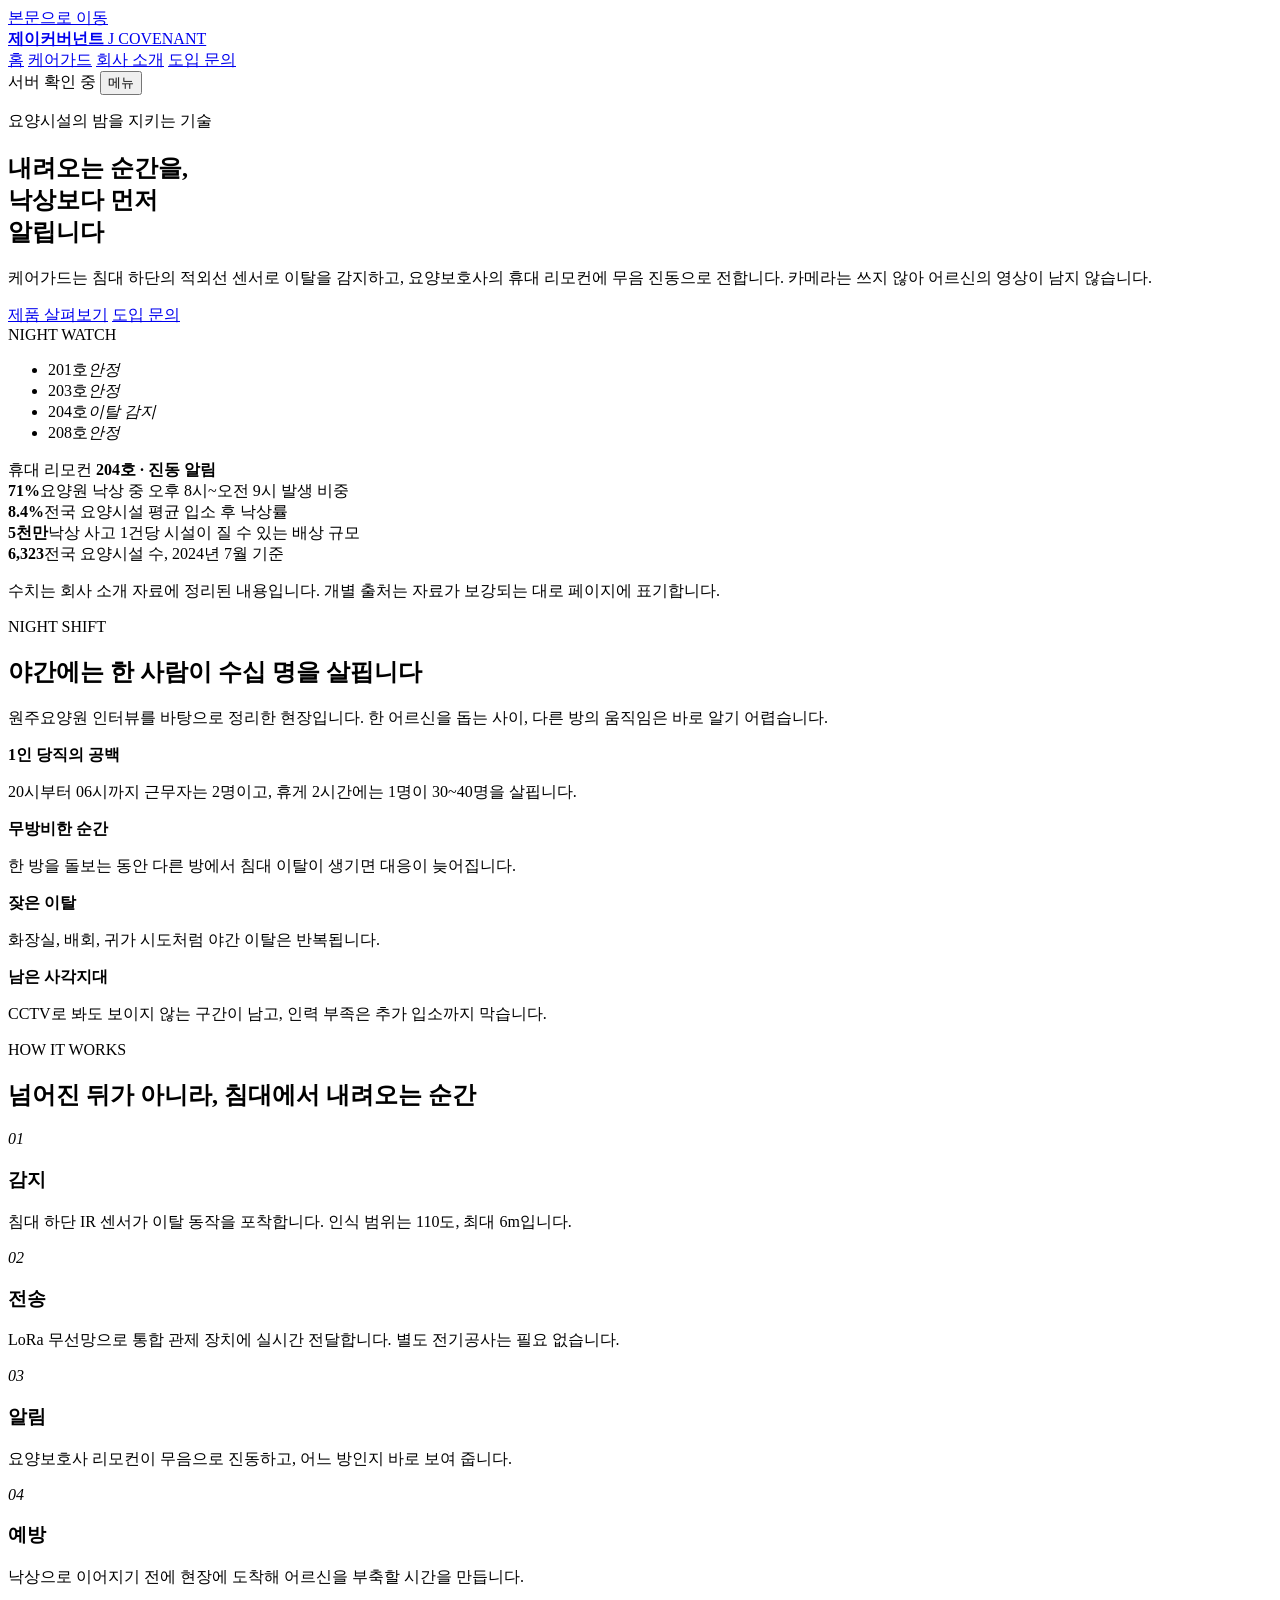
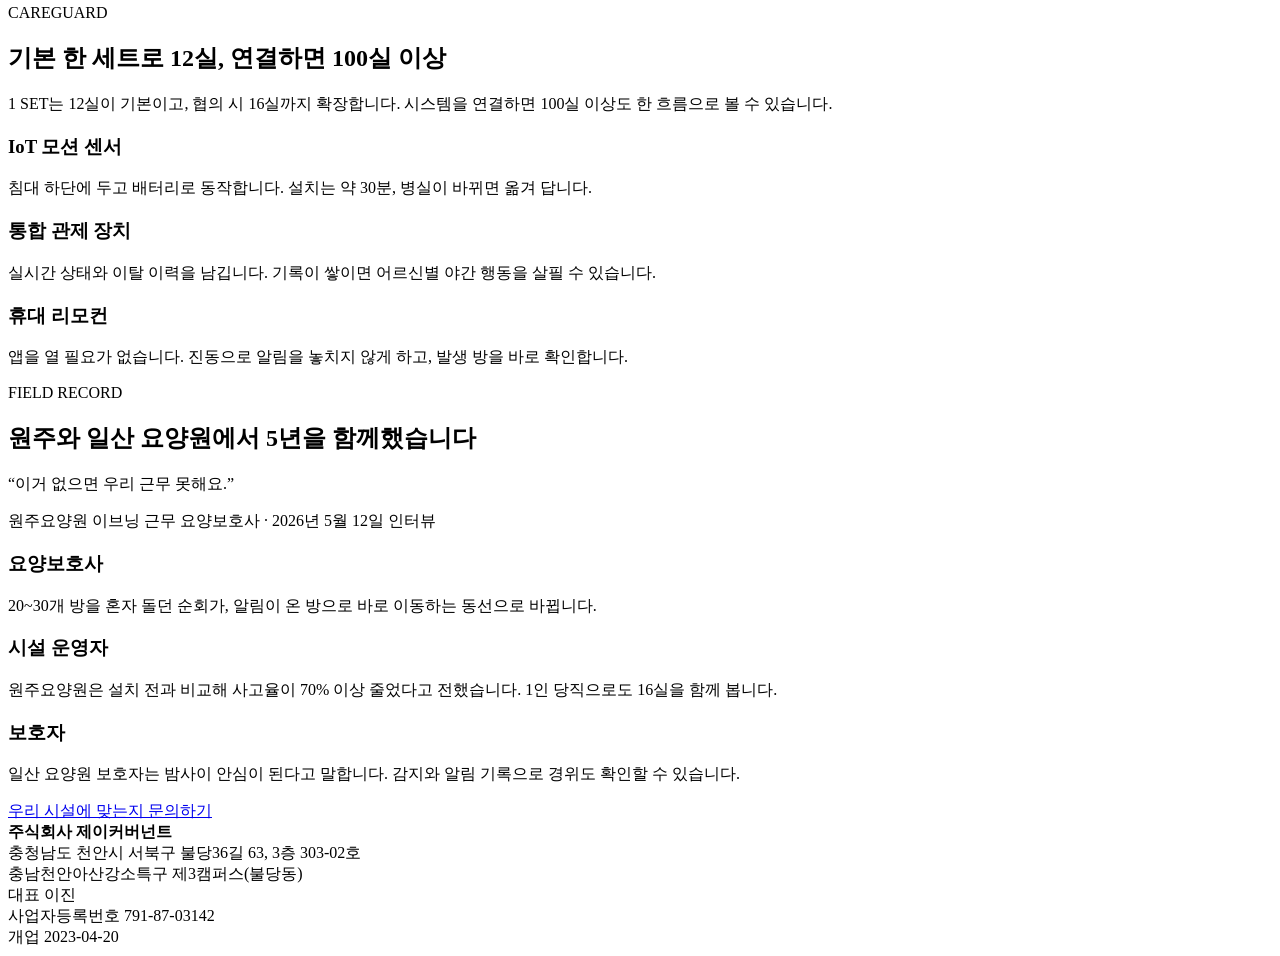
==== src/main/resources/static/index.html @ a254a749 "제이커버넌트 홈페이지를 j01에 올리고, 이후 수정마다 동기화하도록 한다." ====
<!DOCTYPE html>
<html lang="ko">
<head>
  <meta charset="UTF-8">
  <meta name="viewport" content="width=device-width, initial-scale=1">
  <title>제이커버넌트 · 케어가드</title>
  <meta name="description" content="주식회사 제이커버넌트의 케어가드는 요양시설 야간 낙상을 침대에서 내려오는 순간에 알리는 선행 알리미 시스템입니다.">
  <link rel="icon" href="/favicon.svg" type="image/svg+xml">
  <link rel="preconnect" href="https://fonts.googleapis.com">
  <link rel="preconnect" href="https://fonts.gstatic.com" crossorigin>
  <link href="https://fonts.googleapis.com/css2?family=Noto+Sans+KR:wght@400;600;700&family=Noto+Serif+KR:wght@600&display=swap" rel="stylesheet">
  <link rel="stylesheet" href="/css/style.css">
</head>
<body>
  <a class="skip" href="#main">본문으로 이동</a>
  <header class="site-header">
    <a class="brand" href="/">
      <span class="mark" aria-hidden="true"></span>
      <span>
        <strong>제이커버넌트</strong>
        <span>J COVENANT</span>
      </span>
    </a>
    <nav id="site-nav" class="site-nav" aria-label="주요">
      <a href="/" aria-current="page">홈</a>
      <a href="/product.html">케어가드</a>
      <a href="/company.html">회사 소개</a>
      <a href="/contact.html">도입 문의</a>
    </nav>
    <span class="server-pill" id="server-pill">서버 확인 중</span>
    <button class="nav-toggle" type="button" aria-expanded="false" aria-controls="site-nav">메뉴</button>
  </header>

  <main id="main">
    <section class="hero">
      <div>
        <p class="eyebrow">요양시설의 밤을 지키는 기술</p>
        <h1>내려오는 순간을,<br>낙상보다 먼저<br>알립니다</h1>
        <p class="lead">케어가드는 침대 하단의 적외선 센서로 이탈을 감지하고, 요양보호사의 휴대 리모컨에 무음 진동으로 전합니다. 카메라는 쓰지 않아 어르신의 영상이 남지 않습니다.</p>
        <div class="actions">
          <a class="btn btn-primary" href="/product.html">제품 살펴보기</a>
          <a class="btn btn-ghost" href="/contact.html">도입 문의</a>
        </div>
      </div>
      <aside class="night-board" aria-label="야간 관제 예시">
        <div class="board-top"><span>NIGHT WATCH</span><span class="live" aria-hidden="true"></span></div>
        <ul class="rooms">
          <li class="room"><span>201호</span><em>안정</em></li>
          <li class="room"><span>203호</span><em>안정</em></li>
          <li class="room alert"><span>204호</span><em>이탈 감지</em></li>
          <li class="room"><span>208호</span><em>안정</em></li>
        </ul>
        <div class="remote">
          <span>휴대 리모컨</span>
          <strong>204호 · 진동 알림</strong>
        </div>
      </aside>
    </section>

    <section class="stats" aria-label="야간 돌봄 현황">
      <article class="stat"><b>71%</b><span>요양원 낙상 중 오후 8시~오전 9시 발생 비중</span></article>
      <article class="stat"><b>8.4%</b><span>전국 요양시설 평균 입소 후 낙상률</span></article>
      <article class="stat"><b>5천만</b><span>낙상 사고 1건당 시설이 질 수 있는 배상 규모</span></article>
      <article class="stat"><b>6,323</b><span>전국 요양시설 수, 2024년 7월 기준</span></article>
    </section>
    <p class="note">수치는 회사 소개 자료에 정리된 내용입니다. 개별 출처는 자료가 보강되는 대로 페이지에 표기합니다.</p>

    <section class="section split">
      <div>
        <p class="kicker">NIGHT SHIFT</p>
        <h2>야간에는 한 사람이 수십 명을 살핍니다</h2>
        <p>원주요양원 인터뷰를 바탕으로 정리한 현장입니다. 한 어르신을 돕는 사이, 다른 방의 움직임은 바로 알기 어렵습니다.</p>
      </div>
      <div class="issues">
        <article class="issue"><strong>1인 당직의 공백</strong><p>20시부터 06시까지 근무자는 2명이고, 휴게 2시간에는 1명이 30~40명을 살핍니다.</p></article>
        <article class="issue"><strong>무방비한 순간</strong><p>한 방을 돌보는 동안 다른 방에서 침대 이탈이 생기면 대응이 늦어집니다.</p></article>
        <article class="issue"><strong>잦은 이탈</strong><p>화장실, 배회, 귀가 시도처럼 야간 이탈은 반복됩니다.</p></article>
        <article class="issue"><strong>남은 사각지대</strong><p>CCTV로 봐도 보이지 않는 구간이 남고, 인력 부족은 추가 입소까지 막습니다.</p></article>
      </div>
    </section>

    <section class="section">
      <p class="kicker">HOW IT WORKS</p>
      <h2>넘어진 뒤가 아니라, 침대에서 내려오는 순간</h2>
      <div class="steps">
        <article class="step"><i>01</i><h3>감지</h3><p>침대 하단 IR 센서가 이탈 동작을 포착합니다. 인식 범위는 110도, 최대 6m입니다.</p></article>
        <article class="step"><i>02</i><h3>전송</h3><p>LoRa 무선망으로 통합 관제 장치에 실시간 전달합니다. 별도 전기공사는 필요 없습니다.</p></article>
        <article class="step"><i>03</i><h3>알림</h3><p>요양보호사 리모컨이 무음으로 진동하고, 어느 방인지 바로 보여 줍니다.</p></article>
        <article class="step"><i>04</i><h3>예방</h3><p>낙상으로 이어지기 전에 현장에 도착해 어르신을 부축할 시간을 만듭니다.</p></article>
      </div>
    </section>

    <section class="band">
      <div class="section">
        <p class="kicker">CAREGUARD</p>
        <h2>기본 한 세트로 12실, 연결하면 100실 이상</h2>
        <p>1 SET는 12실이 기본이고, 협의 시 16실까지 확장합니다. 시스템을 연결하면 100실 이상도 한 흐름으로 볼 수 있습니다.</p>
        <div class="cards">
          <article class="card"><h3>IoT 모션 센서</h3><p>침대 하단에 두고 배터리로 동작합니다. 설치는 약 30분, 병실이 바뀌면 옮겨 답니다.</p></article>
          <article class="card"><h3>통합 관제 장치</h3><p>실시간 상태와 이탈 이력을 남깁니다. 기록이 쌓이면 어르신별 야간 행동을 살필 수 있습니다.</p></article>
          <article class="card"><h3>휴대 리모컨</h3><p>앱을 열 필요가 없습니다. 진동으로 알림을 놓치지 않게 하고, 발생 방을 바로 확인합니다.</p></article>
        </div>
      </div>
    </section>

    <section class="section">
      <p class="kicker">FIELD RECORD</p>
      <h2>원주와 일산 요양원에서 5년을 함께했습니다</h2>
      <div class="quote">
        <p>“이거 없으면 우리 근무 못해요.”</p>
        <span>원주요양원 이브닝 근무 요양보호사 · 2026년 5월 12일 인터뷰</span>
      </div>
      <div class="people">
        <article class="person"><h3>요양보호사</h3><p>20~30개 방을 혼자 돌던 순회가, 알림이 온 방으로 바로 이동하는 동선으로 바뀝니다.</p></article>
        <article class="person"><h3>시설 운영자</h3><p>원주요양원은 설치 전과 비교해 사고율이 70% 이상 줄었다고 전했습니다. 1인 당직으로도 16실을 함께 봅니다.</p></article>
        <article class="person"><h3>보호자</h3><p>일산 요양원 보호자는 밤사이 안심이 된다고 말합니다. 감지와 알림 기록으로 경위도 확인할 수 있습니다.</p></article>
      </div>
      <div class="actions">
        <a class="btn btn-primary" href="/contact.html">우리 시설에 맞는지 문의하기</a>
      </div>
    </section>
  </main>

  <footer class="site-footer">
    <div>
      <strong data-field="name">주식회사 제이커버넌트</strong><br>
      <span data-field="address">충청남도 천안시 서북구 불당36길 63, 3층 303-02호</span><br>
      <span data-field="addressDetail">충남천안아산강소특구 제3캠퍼스(불당동)</span>
    </div>
    <div>
      대표 <span data-field="ceo">이진</span><br>
      사업자등록번호 <span data-field="businessNumber">791-87-03142</span><br>
      개업 <span data-field="founded">2023-04-20</span>
    </div>
  </footer>
  <script src="/js/main.js"></script>
</body>
</html>
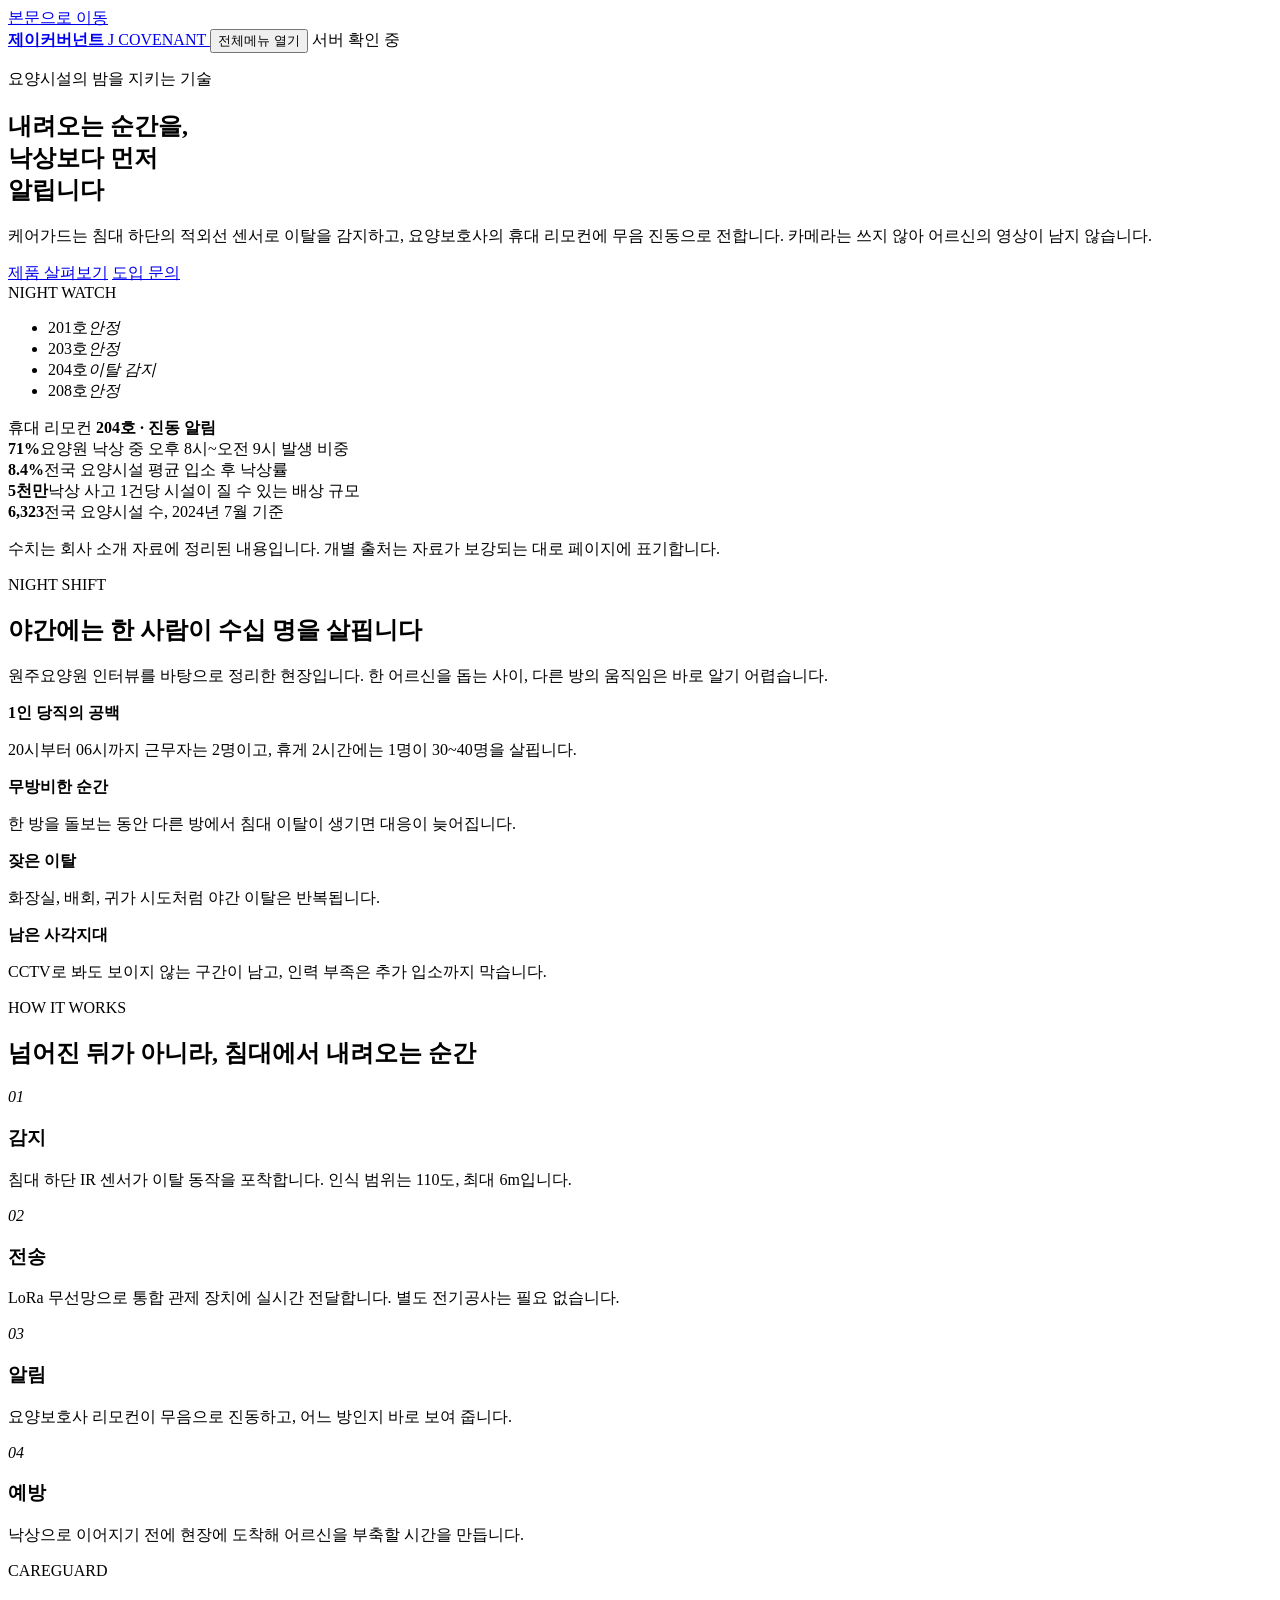
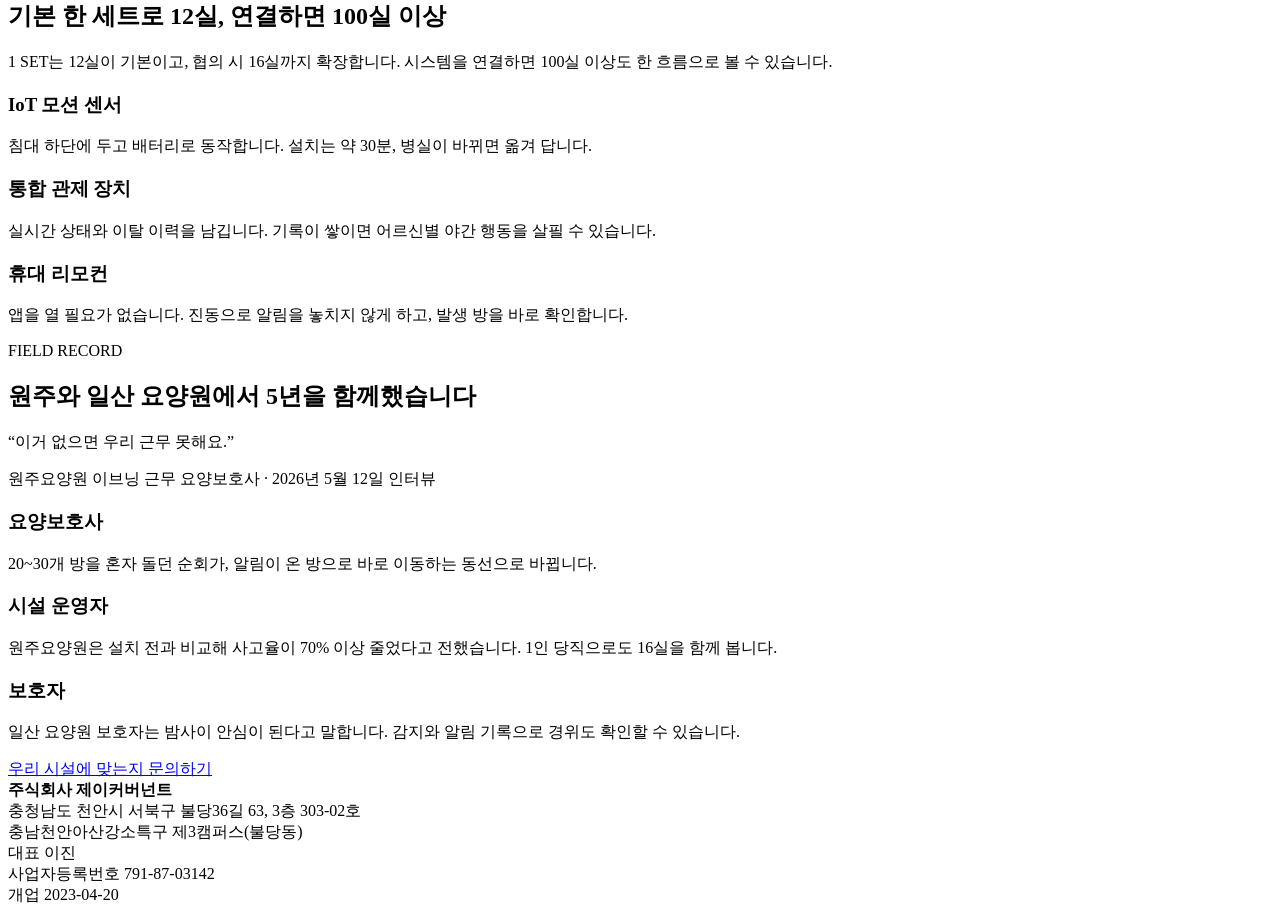
==== commit d0a76c0b: "상단 = 버튼으로 전체 메뉴가 열리게 한다." ====
--- a/src/main/resources/static/index.html
+++ b/src/main/resources/static/index.html
@@ -9,7 +9,7 @@
   <link rel="preconnect" href="https://fonts.googleapis.com">
   <link rel="preconnect" href="https://fonts.gstatic.com" crossorigin>
   <link href="https://fonts.googleapis.com/css2?family=Noto+Sans+KR:wght@400;600;700&family=Noto+Serif+KR:wght@600&display=swap" rel="stylesheet">
-  <link rel="stylesheet" href="/css/style.css">
+  <link rel="stylesheet" href="/css/style.css?v=3">
 </head>
 <body>
   <a class="skip" href="#main">본문으로 이동</a>
@@ -21,15 +21,22 @@
         <span>J COVENANT</span>
       </span>
     </a>
-    <nav id="site-nav" class="site-nav" aria-label="주요">
-      <a href="/" aria-current="page">홈</a>
-      <a href="/product.html">케어가드</a>
-      <a href="/company.html">회사 소개</a>
-      <a href="/contact.html">도입 문의</a>
+    <button class="menu-equals" type="button" aria-expanded="false" aria-controls="full-menu">
+      <span class="equals" aria-hidden="true"></span>
+      <span class="sr-only">전체메뉴 열기</span>
+    </button>
+    <span class="server-pill" id="server-pill">서버 확인 중</span>
+  </header>
+  <div id="full-menu" class="full-menu" hidden>
+    <div class="full-menu-reveal" aria-hidden="true"></div>
+    <nav class="full-menu-panel" aria-label="전체">
+      <p class="kicker">MENU</p>
+      <a class="item" href="/" aria-current="page"><span>홈</span><small>밤을 지키는 기술</small></a>
+      <a class="item" href="/product.html"><span>케어가드</span><small>IMD-2000</small></a>
+      <a class="item" href="/company.html"><span>회사 소개</span><small>제이커버넌트</small></a>
+      <a class="item" href="/contact.html"><span>도입 문의</span><small>시설 상담</small></a>
     </nav>
-    <span class="server-pill" id="server-pill">서버 확인 중</span>
-    <button class="nav-toggle" type="button" aria-expanded="false" aria-controls="site-nav">메뉴</button>
-  </header>
+  </div>
 
   <main id="main">
     <section class="hero">
@@ -133,6 +140,6 @@
       개업 <span data-field="founded">2023-04-20</span>
     </div>
   </footer>
-  <script src="/js/main.js"></script>
+  <script src="/js/main.js?v=2"></script>
 </body>
 </html>
